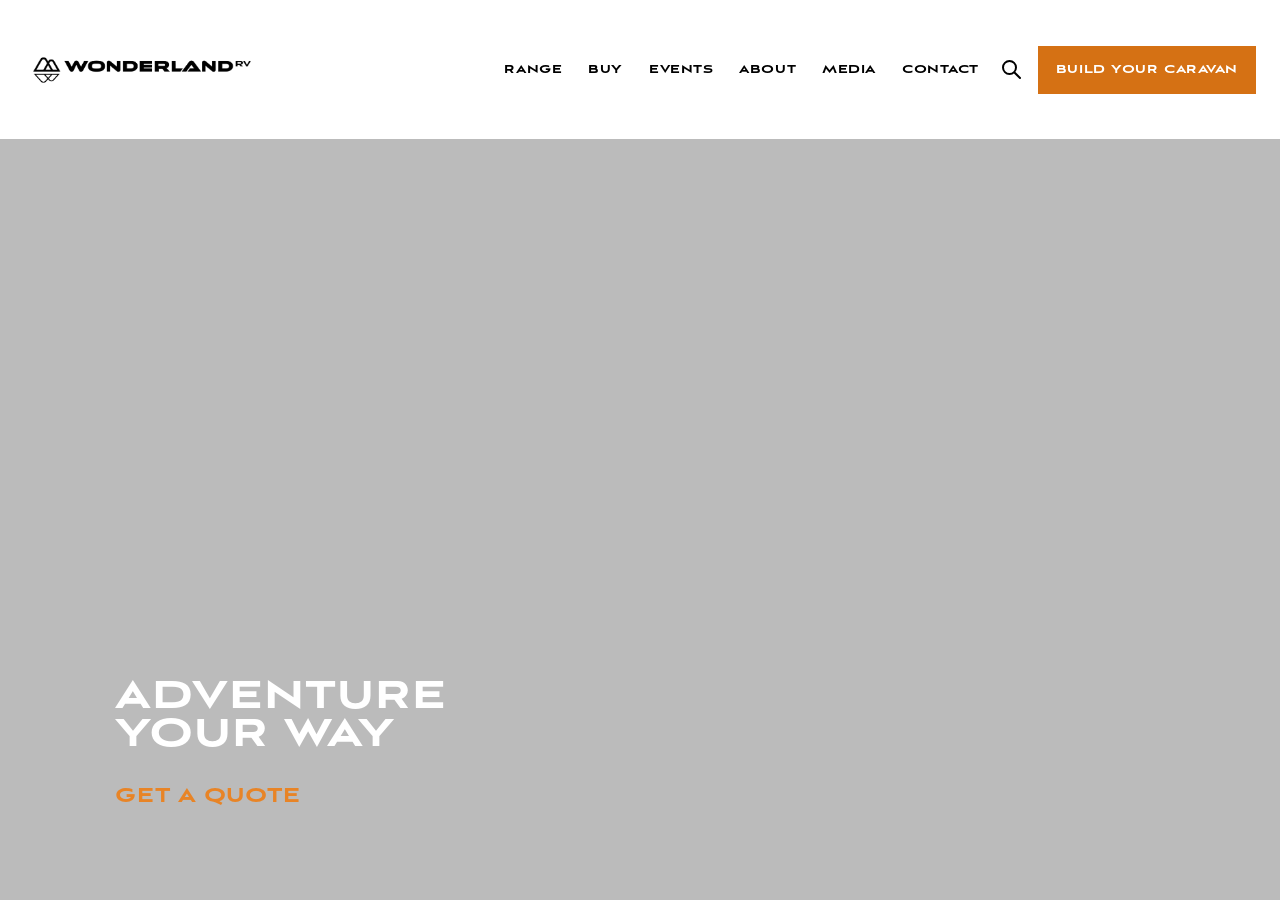
==== index.html @ 3e2b40ef "Embed Wonderland RV YouTube video as hero background Co-Authored-By: Claude Opus 4.8 <noreply@anthro" ====
<!DOCTYPE html>
<html lang="en">
<head>
<meta charset="UTF-8">
<meta name="viewport" content="width=device-width, initial-scale=1.0">
<title>Wonderland RV</title>
<style>
  /* ============================================================
     WONDERLAND RV — Home page (top section)
     Built from the Figma file "Wonderland"
     Brand colors and type pulled straight from the design.
     ============================================================ */

  /* ---- Brand webfonts (served from assets/fonts/) ---- */

  @font-face {
    font-family: "Aviano Sans";
    src: url("assets/fonts/AvianoSans-Regular.woff2") format("woff2");
    font-weight: 400;
    font-display: swap;
  }
  @font-face {
    font-family: "Aviano Sans";
    src: url("assets/fonts/AvianoSans-Black.woff2") format("woff2");
    font-weight: 900;
    font-display: swap;
  }
  @font-face {
    font-family: "Gordita";
    src: url("assets/fonts/Gordita-Regular.woff2") format("woff2");
    font-weight: 400;
    font-display: swap;
  }
  @font-face {
    font-family: "Gordita";
    src: url("assets/fonts/Gordita-Medium.woff2") format("woff2");
    font-weight: 500;
    font-display: swap;
  }
  @font-face {
    font-family: "Gordita";
    src: url("assets/fonts/Gordita-Bold.woff2") format("woff2");
    font-weight: 700;
    font-display: swap;
  }

  :root {
    --orange:       #d57114;  /* brand orange (nav hover, CTA, active) */
    --orange-light: #e88426;  /* "get a quote" orange */
    --hero-grey:    #bbbbbb;  /* video placeholder background */
    --tile-grey:    #d9d9d9;  /* image placeholder tiles */
    --caption-grey: #464646;  /* small captions in dropdowns */

    /* Brand fonts are embedded above as webfonts, so every visitor
       sees the real Aviano Sans + Gordita. Fallbacks just in case. */
    --font-display: "Aviano Sans", "Avenir Next", "Futura", sans-serif;
    --font-body:    "Gordita", "Poppins", -apple-system, "Helvetica Neue", sans-serif;
  }

  * { margin: 0; padding: 0; box-sizing: border-box; }

  body {
    font-family: var(--font-body);
    background: #fff;
  }

  a { text-decoration: none; color: inherit; }

  /* ============ HEADER ============ */

  .site-header {
    position: relative;          /* dropdowns anchor to items inside this */
    display: flex;
    align-items: center;
    height: 139px;
    background: #fff;
    padding: 0 min(80px, 4vw) 0 min(164px, 8vw);
    z-index: 10;
  }

  .logo img {
    height: 60px;
    width: auto;
    display: block;
  }

  .site-header .spacer { flex: 1; }

  /* --- Nav --- */

  .main-nav {
    display: flex;
    align-items: center;
    gap: 10px;
  }

  .nav-item { position: relative; }

  .nav-link {
    display: flex;
    align-items: center;
    justify-content: center;
    width: 86px;
    height: 36px;
    font-family: var(--font-display);
    font-weight: 900;
    font-size: 14px;
    text-transform: uppercase;
    letter-spacing: 0.04em;
    color: #000;
    cursor: pointer;
    transition: color 0.1s ease-out;   /* the 0.1s dissolve from Figma */
  }

  /* THE hover interaction: text turns brand orange */
  .nav-item:hover .nav-link { color: var(--orange); }

  /* --- Search icon (recolorable vector, like the Figma component) --- */

  .search-btn {
    display: flex;
    align-items: center;
    justify-content: center;
    width: 24px;
    height: 24px;
    margin: 0 28px 0 17px;
    color: #000;
    cursor: pointer;
    transition: color 0.1s ease-out;
  }
  .search-btn:hover { color: var(--orange); }
  .search-btn svg { display: block; }

  /* --- CTA button --- */

  .cta-btn {
    display: flex;
    align-items: center;
    justify-content: center;
    min-width: 242px;
    height: 59px;
    padding: 0 28px;
    white-space: nowrap;
    background: var(--orange);
    color: #fff;
    font-family: var(--font-display);
    font-weight: 900;
    font-size: 14px;
    text-transform: uppercase;
    letter-spacing: 0.04em;
    transition: background 0.15s ease-out;
  }
  .cta-btn:hover { background: #b95f0e; }

  /* ============ DROPDOWNS ============
     Each dropdown lives INSIDE its .nav-item, so hovering the panel
     still counts as hovering the item — the box stays open when you
     move your cursor into it (the thing Figma made hard!).
     The transparent padding-top bridges the gap between the nav text
     and the panel so the hover never breaks on the way down. */

  .dropdown {
    position: absolute;
    top: 100%;
    left: 0;
    padding-top: 27px;           /* invisible hover bridge */
    display: none;
    z-index: 20;
  }

  .nav-item:hover .dropdown { display: block; }

  .dropdown-panel {
    background: #fff;
    border-radius: 7px;
    box-shadow: 0 12px 32px rgba(0, 0, 0, 0.18);
    animation: dropfade 0.15s ease-out;
  }

  @keyframes dropfade {
    from { opacity: 0; transform: translateY(-4px); }
    to   { opacity: 1; transform: translateY(0); }
  }

  .dropdown h3 {
    font-family: var(--font-display);
    font-weight: 900;
    font-size: 18px;
    text-transform: uppercase;
    letter-spacing: 0.04em;
    color: #000;
  }

  .dropdown .caption {
    font-size: 11px;
    color: var(--caption-grey);
  }

  /* --- Range dropdown --- */

  .dd-range {
    display: flex;
    gap: 40px;
    width: 788px;
    padding: 28px 32px;
  }

  .range-cards {
    display: flex;
    gap: 30px;
  }

  .range-card {
    width: 105px;
    color: #000;
    transition: color 0.1s ease-out;
  }
  .range-card:hover { color: var(--orange); }   /* like Solara in the design */

  .range-card .thumb {
    width: 105px;
    height: 105px;
    background: var(--tile-grey);
    margin-bottom: 12px;
    background-size: cover;
    background-position: center;
  }

  .range-card h4 {
    font-family: var(--font-display);
    font-weight: 900;
    font-size: 14px;
    text-transform: uppercase;
    letter-spacing: 0.04em;
    margin-bottom: 8px;
  }

  .range-card p {
    font-size: 11px;
    line-height: 14px;
  }

  .range-side {
    display: flex;
    flex-direction: column;
    gap: 14px;
    padding-top: 10px;
    white-space: nowrap;
  }

  .range-side .explore {
    display: flex;
    align-items: center;
    gap: 10px;
    margin-bottom: 26px;
  }
  .range-side .explore:hover h3 { color: var(--orange); }
  .range-side .explore .arrow { color: var(--orange); font-weight: bold; font-size: 18px; }

  .range-side a h3 { transition: color 0.1s ease-out; }
  .range-side a:hover h3 { color: var(--orange); }

  /* --- Buy dropdown --- */

  .dd-buy {
    display: flex;
    gap: 48px;
    width: 588px;
    padding: 24px 34px 30px;
  }

  .dd-buy .col h3 { margin-bottom: 4px; }
  .dd-buy .col .caption { margin-bottom: 18px; }

  .dealer-list {
    list-style: none;
    display: flex;
    flex-direction: column;
    gap: 10px;
  }

  .dealer-list a {
    font-family: var(--font-display);
    font-weight: 400;
    font-size: 14px;
    text-transform: uppercase;
    letter-spacing: 0.04em;
    display: flex;
    align-items: center;
    gap: 9px;
    transition: color 0.1s ease-out;
  }
  .dealer-list a:hover { color: var(--orange); }

  .dealer-list a::before {
    content: "";
    width: 8px;
    height: 1px;
    background: var(--orange);
  }

  .dd-buy .experience { white-space: nowrap; }
  .dd-buy a h3:hover { color: var(--orange); }

  /* --- Media dropdown --- */

  .dd-media {
    width: 251px;
    padding: 24px 28px 28px;
  }

  .dd-media a { display: block; margin-bottom: 12px; }
  .dd-media a h3 { transition: color 0.1s ease-out; }
  .dd-media a:hover h3 { color: var(--orange); }

  /* --- About dropdown (placeholder — no design in Figma yet) --- */

  .dd-about {
    width: 251px;
    padding: 24px 28px 28px;
  }
  .dd-about a { display: block; margin-bottom: 12px; }
  .dd-about a h3 { transition: color 0.1s ease-out; }
  .dd-about a:hover h3 { color: var(--orange); }

  /* ============ HERO ============ */

  .hero {
    position: relative;
    height: calc(100vh - 139px);
    min-height: 560px;
    background: var(--hero-grey);
    overflow: hidden;
  }

  /* When you add a real video/image, it fills the hero behind the text */
  .hero video,
  .hero > img {
    position: absolute;
    inset: 0;
    width: 100%;
    height: 100%;
    object-fit: cover;
  }

  /* YouTube background embed: oversized + centered so it covers the
     hero like object-fit:cover, with no black bars. pointer-events:none
     keeps it purely decorative (clicks pass through to the page). */
  .hero .yt-bg {
    position: absolute;
    top: 50%;
    left: 50%;
    transform: translate(-50%, -50%);
    width: max(100vw, calc((100vh - 139px) * 1.7778));
    height: max(56.25vw, calc(100vh - 139px));
    border: 0;
    pointer-events: none;
  }

  .hero .video-label {
    position: absolute;
    top: 43%;
    left: 50%;
    transform: translate(-50%, -50%);
    font-family: "Inter", var(--font-body);
    font-weight: 300;
    font-size: 14px;
    letter-spacing: 0.2em;
    color: #fff;
  }

  .hero-copy {
    position: absolute;
    left: min(179px, 9vw);
    bottom: 12%;
  }

  .hero-copy h1 {
    font-family: var(--font-display);
    font-weight: 900;
    font-size: 48px;
    line-height: 38px;
    text-transform: uppercase;
    letter-spacing: 0.02em;
    color: #fff;
    margin-bottom: 30px;
  }

  .hero-copy .quote-link {
    font-family: var(--font-display);
    font-weight: 900;
    font-size: 24px;
    text-transform: uppercase;
    letter-spacing: 0.03em;
    color: var(--orange-light);
    transition: color 0.1s ease-out;
  }
  .hero-copy .quote-link:hover { color: #fff; }

  /* keep the wide Range panel on-screen on smaller windows */
  @media (max-width: 1500px) {
    .dd-range { flex-wrap: wrap; width: min(788px, 62vw); }
  }

  /* compress the header on smaller windows (design is 1728px wide) */
  @media (max-width: 1440px) {
    .site-header { padding: 0 24px; }
    .logo img { height: 44px; }
    .main-nav { gap: 0; }
    .nav-link { width: auto; padding: 0 13px; }
    .search-btn { margin: 0 14px 0 8px; }
    .cta-btn { min-width: 0; padding: 0 18px; height: 48px; }
  }
</style>
</head>
<body>

  <!-- ================= HEADER ================= -->
  <header class="site-header">

    <a class="logo" href="#">
      <img src="assets/logo.png" alt="Wonderland RV">
    </a>

    <div class="spacer"></div>

    <nav class="main-nav">

      <!-- RANGE + dropdown -->
      <div class="nav-item">
        <a class="nav-link" href="#">Range</a>
        <div class="dropdown">
          <div class="dropdown-panel dd-range">
            <div class="range-cards">
              <a class="range-card" href="#">
                <!-- To use a real photo: drop assets/solara.jpg in the folder and
                     change the div below to  style="background-image:url('assets/solara.jpg')" -->
                <div class="thumb"></div>
                <h4>Solara</h4>
                <p>Wonderland&rsquo;s first off-road, composite caravan, built tough without compromising on all of life&rsquo;s creature comforts</p>
              </a>
              <a class="range-card" href="#">
                <div class="thumb"></div>
                <h4>Xtr</h4>
                <p>The ultimate self-sufficient off-grid caravan with full luxury features for the most extreme terrains and extended travel</p>
              </a>
              <a class="range-card" href="#">
                <div class="thumb"></div>
                <h4>Hornet</h4>
                <p>Self-sufficient and tough enough to tackle harsh and rugged off-grid conditions for extended periods</p>
              </a>
              <a class="range-card" href="#">
                <div class="thumb"></div>
                <h4>Amaroo</h4>
                <p>A lightweight and affordable full off-roader that balances toughness with luxury</p>
              </a>
            </div>
            <div class="range-side">
              <a class="explore" href="#"><h3>Explore the<br>full range</h3><span class="arrow">&rsaquo;</span></a>
              <h3>Find your fit :</h3>
              <a href="#"><h3>Family</h3></a>
              <a href="#"><h3>Couples</h3></a>
            </div>
          </div>
        </div>
      </div>

      <!-- BUY + dropdown -->
      <div class="nav-item">
        <a class="nav-link" href="#">Buy</a>
        <div class="dropdown">
          <div class="dropdown-panel dd-buy">
            <div class="col">
              <h3>Dealers</h3>
              <p class="caption">Our Trusted Associates</p>
              <ul class="dealer-list">
                <li><a href="#">Melbourne</a></li>
                <li><a href="#">Brisbane</a></li>
                <li><a href="#">Mackay</a></li>
                <li><a href="#">Sydney</a></li>
                <li><a href="#">Tasmania</a></li>
                <li><a href="#">Perth</a></li>
              </ul>
            </div>
            <div class="col">
              <h3>Insurance</h3>
              <p class="caption">Let&rsquo;s Go Caravan Insurance</p>
            </div>
            <div class="col experience">
              <a href="#"><h3>Wonderland<br>Experience &#10024;</h3></a>
            </div>
          </div>
        </div>
      </div>

      <!-- EVENTS (no dropdown) -->
      <div class="nav-item">
        <a class="nav-link" href="#">Events</a>
      </div>

      <!-- ABOUT + dropdown (placeholder content — not designed in Figma yet) -->
      <div class="nav-item">
        <a class="nav-link" href="#">About</a>
        <div class="dropdown">
          <div class="dropdown-panel dd-about">
            <a href="#"><h3>Our Story</h3></a>
            <a href="#"><h3>Why Wonderland</h3></a>
            <p class="caption">Placeholder &mdash; design this dialog in Figma and I&rsquo;ll match it</p>
          </div>
        </div>
      </div>

      <!-- MEDIA + dropdown -->
      <div class="nav-item">
        <a class="nav-link" href="#">Media</a>
        <div class="dropdown">
          <div class="dropdown-panel dd-media">
            <a href="#"><h3>Blog</h3></a>
            <a href="#"><h3>Media</h3></a>
            <p class="caption">Featured Articles, Videos and Reviews</p>
          </div>
        </div>
      </div>

      <!-- CONTACT (no dropdown) -->
      <div class="nav-item">
        <a class="nav-link" href="#">Contact</a>
      </div>

    </nav>

    <!-- Search icon: inline vector so it recolors on hover -->
    <a class="search-btn" href="#" aria-label="Search">
      <svg width="24" height="24" viewBox="0 0 24 24" fill="none">
        <circle cx="9.5" cy="9.5" r="6.5" stroke="currentColor" stroke-width="2"/>
        <line x1="14.7" y1="14.7" x2="20" y2="20" stroke="currentColor" stroke-width="2" stroke-linecap="round"/>
      </svg>
    </a>

    <a class="cta-btn" href="#">Build your Caravan</a>

  </header>

  <!-- ================= HERO ================= -->
  <section class="hero">

    <!-- HERO VIDEO — currently a YouTube background embed.
         If you get the original video file, drop it in assets/
         (e.g. assets/hero.mp4), delete the <iframe> below and
         uncomment this instead (crisper, no YouTube branding):

    <video autoplay muted loop playsinline>
      <source src="assets/hero.mp4" type="video/mp4">
    </video>
    -->

    <iframe class="yt-bg"
      src="https://www.youtube-nocookie.com/embed/x0NoTZonq8Q?autoplay=1&mute=1&loop=1&playlist=x0NoTZonq8Q&controls=0&rel=0&playsinline=1&modestbranding=1"
      title="Wonderland RV"
      allow="autoplay; encrypted-media"
      allowfullscreen></iframe>

    <div class="hero-copy">
      <h1>ADventure<br>your way</h1>
      <a class="quote-link" href="#">get a quote</a>
    </div>

  </section>

</body>
</html>
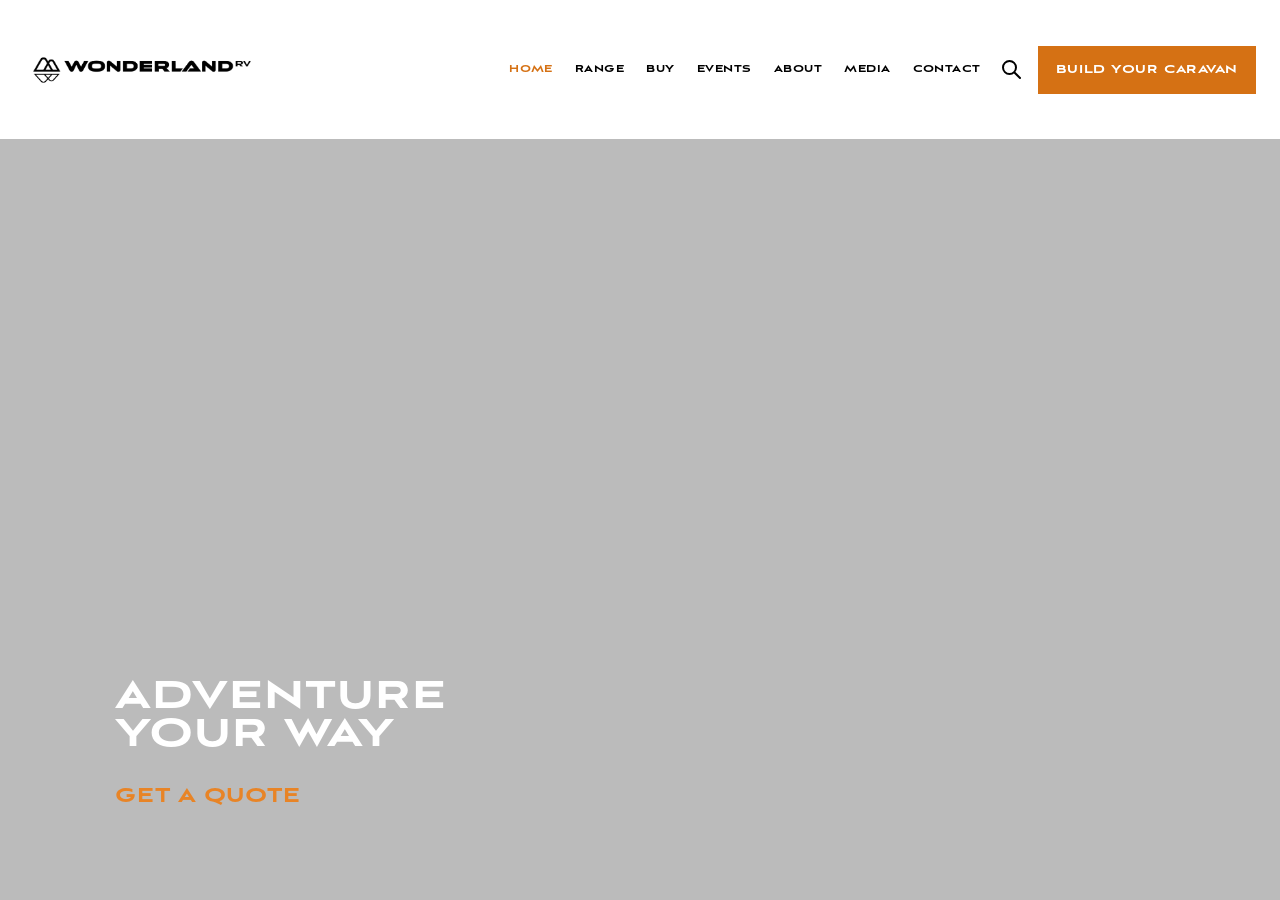
==== commit 42e47115: "Seamless header dropdowns, real-site header layout, hero video embed - Dropdown panels now flow out " ====
--- a/index.html
+++ b/index.html
@@ -91,7 +91,7 @@
   .main-nav {
     display: flex;
     align-items: center;
-    gap: 10px;
+    gap: 4px;
   }
 
   .nav-item { position: relative; }
@@ -100,11 +100,11 @@
     display: flex;
     align-items: center;
     justify-content: center;
-    width: 86px;
+    padding: 0 16px;
     height: 36px;
     font-family: var(--font-display);
     font-weight: 900;
-    font-size: 14px;
+    font-size: 13px;
     text-transform: uppercase;
     letter-spacing: 0.04em;
     color: #000;
@@ -114,6 +114,9 @@
 
   /* THE hover interaction: text turns brand orange */
   .nav-item:hover .nav-link { color: var(--orange); }
+
+  /* current page indicator (Home on this page) */
+  .nav-link.active { color: var(--orange); }
 
   /* --- Search icon (recolorable vector, like the Figma component) --- */
 
@@ -161,9 +164,10 @@
 
   .dropdown {
     position: absolute;
-    top: 100%;
+    top: 100%;                   /* flush under the nav item — the panel's
+                                    top edge sits inside the white header,
+                                    so it blends seamlessly into it */
     left: 0;
-    padding-top: 27px;           /* invisible hover bridge */
     display: none;
     z-index: 20;
   }
@@ -172,8 +176,9 @@
 
   .dropdown-panel {
     background: #fff;
-    border-radius: 7px;
-    box-shadow: 0 12px 32px rgba(0, 0, 0, 0.18);
+    border-radius: 0 0 7px 7px;  /* only bottom corners rounded */
+    /* shadow casts downward only — no smudge on the white header above */
+    box-shadow: 0 30px 40px -18px rgba(0, 0, 0, 0.25);
     animation: dropfade 0.15s ease-out;
   }
 
@@ -202,7 +207,7 @@
     display: flex;
     gap: 40px;
     width: 788px;
-    padding: 28px 32px;
+    padding: 48px 32px 28px;   /* extra top padding: content starts below the header line */
   }
 
   .range-cards {
@@ -266,7 +271,7 @@
     display: flex;
     gap: 48px;
     width: 588px;
-    padding: 24px 34px 30px;
+    padding: 46px 34px 30px;
   }
 
   .dd-buy .col h3 { margin-bottom: 4px; }
@@ -306,7 +311,7 @@
 
   .dd-media {
     width: 251px;
-    padding: 24px 28px 28px;
+    padding: 46px 28px 28px;
   }
 
   .dd-media a { display: block; margin-bottom: 12px; }
@@ -317,7 +322,7 @@
 
   .dd-about {
     width: 251px;
-    padding: 24px 28px 28px;
+    padding: 46px 28px 28px;
   }
   .dd-about a { display: block; margin-bottom: 12px; }
   .dd-about a h3 { transition: color 0.1s ease-out; }
@@ -407,7 +412,7 @@
     .site-header { padding: 0 24px; }
     .logo img { height: 44px; }
     .main-nav { gap: 0; }
-    .nav-link { width: auto; padding: 0 13px; }
+    .nav-link { padding: 0 11px; font-size: 12px; }
     .search-btn { margin: 0 14px 0 8px; }
     .cta-btn { min-width: 0; padding: 0 18px; height: 48px; }
   }
@@ -425,6 +430,11 @@
     <div class="spacer"></div>
 
     <nav class="main-nav">
+
+      <!-- HOME (current page) -->
+      <div class="nav-item">
+        <a class="nav-link active" href="#">Home</a>
+      </div>
 
       <!-- RANGE + dropdown -->
       <div class="nav-item">
@@ -555,7 +565,7 @@
     -->
 
     <iframe class="yt-bg"
-      src="https://www.youtube-nocookie.com/embed/x0NoTZonq8Q?autoplay=1&mute=1&loop=1&playlist=x0NoTZonq8Q&controls=0&rel=0&playsinline=1&modestbranding=1"
+      src="https://www.youtube-nocookie.com/embed/mZVHIMStpF4?autoplay=1&mute=1&loop=1&playlist=mZVHIMStpF4&controls=0&rel=0&playsinline=1&modestbranding=1"
       title="Wonderland RV"
       allow="autoplay; encrypted-media"
       allowfullscreen></iframe>
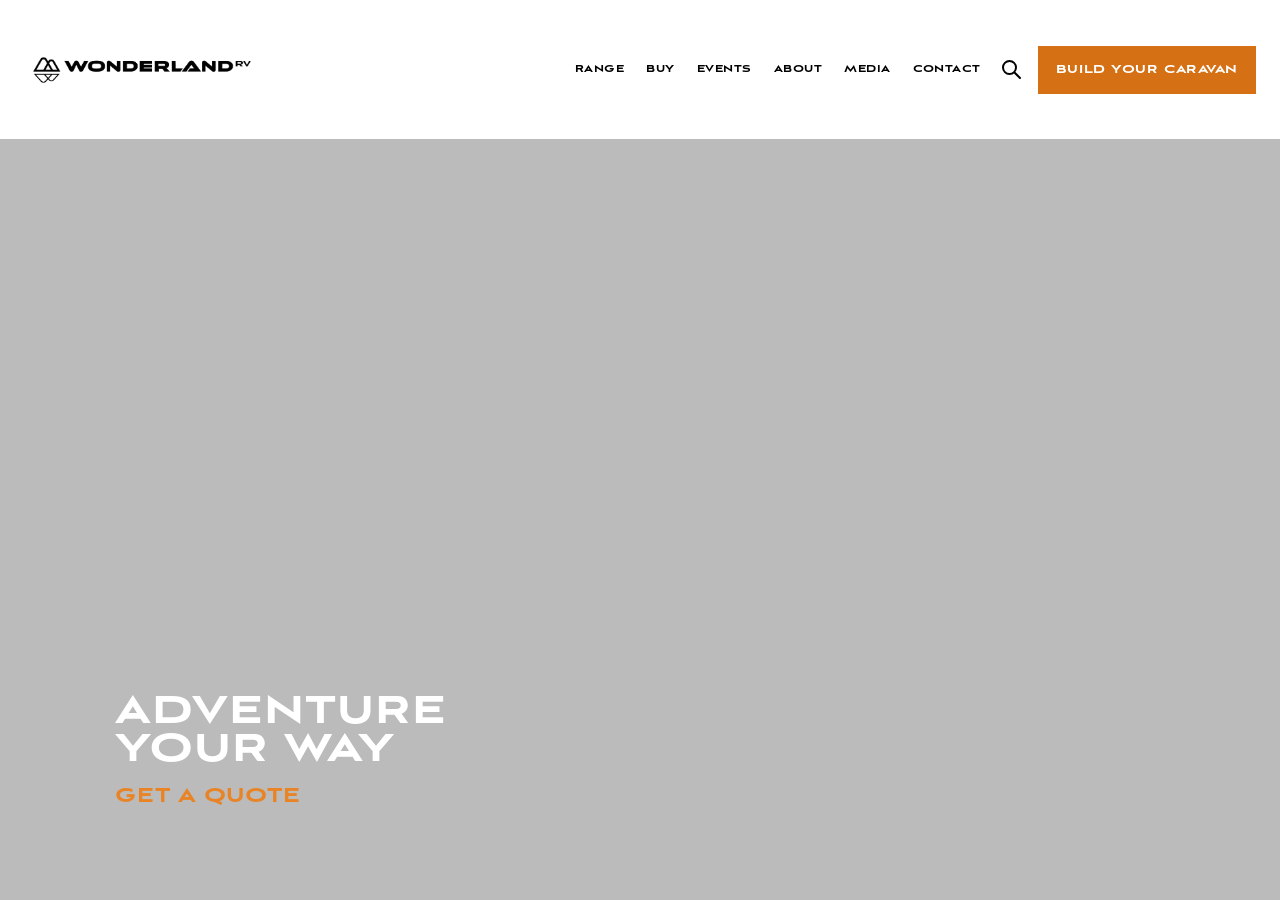
==== commit 4134e828: "Thank You page + header refinements - New thankyou.html recreated from Figma: hero, Wonderlanders re" ====
--- a/index.html
+++ b/index.html
@@ -4,419 +4,7 @@
 <meta charset="UTF-8">
 <meta name="viewport" content="width=device-width, initial-scale=1.0">
 <title>Wonderland RV</title>
-<style>
-  /* ============================================================
-     WONDERLAND RV — Home page (top section)
-     Built from the Figma file "Wonderland"
-     Brand colors and type pulled straight from the design.
-     ============================================================ */
-
-  /* ---- Brand webfonts (served from assets/fonts/) ---- */
-
-  @font-face {
-    font-family: "Aviano Sans";
-    src: url("assets/fonts/AvianoSans-Regular.woff2") format("woff2");
-    font-weight: 400;
-    font-display: swap;
-  }
-  @font-face {
-    font-family: "Aviano Sans";
-    src: url("assets/fonts/AvianoSans-Black.woff2") format("woff2");
-    font-weight: 900;
-    font-display: swap;
-  }
-  @font-face {
-    font-family: "Gordita";
-    src: url("assets/fonts/Gordita-Regular.woff2") format("woff2");
-    font-weight: 400;
-    font-display: swap;
-  }
-  @font-face {
-    font-family: "Gordita";
-    src: url("assets/fonts/Gordita-Medium.woff2") format("woff2");
-    font-weight: 500;
-    font-display: swap;
-  }
-  @font-face {
-    font-family: "Gordita";
-    src: url("assets/fonts/Gordita-Bold.woff2") format("woff2");
-    font-weight: 700;
-    font-display: swap;
-  }
-
-  :root {
-    --orange:       #d57114;  /* brand orange (nav hover, CTA, active) */
-    --orange-light: #e88426;  /* "get a quote" orange */
-    --hero-grey:    #bbbbbb;  /* video placeholder background */
-    --tile-grey:    #d9d9d9;  /* image placeholder tiles */
-    --caption-grey: #464646;  /* small captions in dropdowns */
-
-    /* Brand fonts are embedded above as webfonts, so every visitor
-       sees the real Aviano Sans + Gordita. Fallbacks just in case. */
-    --font-display: "Aviano Sans", "Avenir Next", "Futura", sans-serif;
-    --font-body:    "Gordita", "Poppins", -apple-system, "Helvetica Neue", sans-serif;
-  }
-
-  * { margin: 0; padding: 0; box-sizing: border-box; }
-
-  body {
-    font-family: var(--font-body);
-    background: #fff;
-  }
-
-  a { text-decoration: none; color: inherit; }
-
-  /* ============ HEADER ============ */
-
-  .site-header {
-    position: relative;          /* dropdowns anchor to items inside this */
-    display: flex;
-    align-items: center;
-    height: 139px;
-    background: #fff;
-    padding: 0 min(80px, 4vw) 0 min(164px, 8vw);
-    z-index: 10;
-  }
-
-  .logo img {
-    height: 60px;
-    width: auto;
-    display: block;
-  }
-
-  .site-header .spacer { flex: 1; }
-
-  /* --- Nav --- */
-
-  .main-nav {
-    display: flex;
-    align-items: center;
-    gap: 4px;
-  }
-
-  .nav-item { position: relative; }
-
-  .nav-link {
-    display: flex;
-    align-items: center;
-    justify-content: center;
-    padding: 0 16px;
-    height: 36px;
-    font-family: var(--font-display);
-    font-weight: 900;
-    font-size: 13px;
-    text-transform: uppercase;
-    letter-spacing: 0.04em;
-    color: #000;
-    cursor: pointer;
-    transition: color 0.1s ease-out;   /* the 0.1s dissolve from Figma */
-  }
-
-  /* THE hover interaction: text turns brand orange */
-  .nav-item:hover .nav-link { color: var(--orange); }
-
-  /* current page indicator (Home on this page) */
-  .nav-link.active { color: var(--orange); }
-
-  /* --- Search icon (recolorable vector, like the Figma component) --- */
-
-  .search-btn {
-    display: flex;
-    align-items: center;
-    justify-content: center;
-    width: 24px;
-    height: 24px;
-    margin: 0 28px 0 17px;
-    color: #000;
-    cursor: pointer;
-    transition: color 0.1s ease-out;
-  }
-  .search-btn:hover { color: var(--orange); }
-  .search-btn svg { display: block; }
-
-  /* --- CTA button --- */
-
-  .cta-btn {
-    display: flex;
-    align-items: center;
-    justify-content: center;
-    min-width: 242px;
-    height: 59px;
-    padding: 0 28px;
-    white-space: nowrap;
-    background: var(--orange);
-    color: #fff;
-    font-family: var(--font-display);
-    font-weight: 900;
-    font-size: 14px;
-    text-transform: uppercase;
-    letter-spacing: 0.04em;
-    transition: background 0.15s ease-out;
-  }
-  .cta-btn:hover { background: #b95f0e; }
-
-  /* ============ DROPDOWNS ============
-     Each dropdown lives INSIDE its .nav-item, so hovering the panel
-     still counts as hovering the item — the box stays open when you
-     move your cursor into it (the thing Figma made hard!).
-     The transparent padding-top bridges the gap between the nav text
-     and the panel so the hover never breaks on the way down. */
-
-  .dropdown {
-    position: absolute;
-    top: 100%;                   /* flush under the nav item — the panel's
-                                    top edge sits inside the white header,
-                                    so it blends seamlessly into it */
-    left: 0;
-    display: none;
-    z-index: 20;
-  }
-
-  .nav-item:hover .dropdown { display: block; }
-
-  .dropdown-panel {
-    background: #fff;
-    border-radius: 0 0 7px 7px;  /* only bottom corners rounded */
-    /* shadow casts downward only — no smudge on the white header above */
-    box-shadow: 0 30px 40px -18px rgba(0, 0, 0, 0.25);
-    animation: dropfade 0.15s ease-out;
-  }
-
-  @keyframes dropfade {
-    from { opacity: 0; transform: translateY(-4px); }
-    to   { opacity: 1; transform: translateY(0); }
-  }
-
-  .dropdown h3 {
-    font-family: var(--font-display);
-    font-weight: 900;
-    font-size: 18px;
-    text-transform: uppercase;
-    letter-spacing: 0.04em;
-    color: #000;
-  }
-
-  .dropdown .caption {
-    font-size: 11px;
-    color: var(--caption-grey);
-  }
-
-  /* --- Range dropdown --- */
-
-  .dd-range {
-    display: flex;
-    gap: 40px;
-    width: 788px;
-    padding: 48px 32px 28px;   /* extra top padding: content starts below the header line */
-  }
-
-  .range-cards {
-    display: flex;
-    gap: 30px;
-  }
-
-  .range-card {
-    width: 105px;
-    color: #000;
-    transition: color 0.1s ease-out;
-  }
-  .range-card:hover { color: var(--orange); }   /* like Solara in the design */
-
-  .range-card .thumb {
-    width: 105px;
-    height: 105px;
-    background: var(--tile-grey);
-    margin-bottom: 12px;
-    background-size: cover;
-    background-position: center;
-  }
-
-  .range-card h4 {
-    font-family: var(--font-display);
-    font-weight: 900;
-    font-size: 14px;
-    text-transform: uppercase;
-    letter-spacing: 0.04em;
-    margin-bottom: 8px;
-  }
-
-  .range-card p {
-    font-size: 11px;
-    line-height: 14px;
-  }
-
-  .range-side {
-    display: flex;
-    flex-direction: column;
-    gap: 14px;
-    padding-top: 10px;
-    white-space: nowrap;
-  }
-
-  .range-side .explore {
-    display: flex;
-    align-items: center;
-    gap: 10px;
-    margin-bottom: 26px;
-  }
-  .range-side .explore:hover h3 { color: var(--orange); }
-  .range-side .explore .arrow { color: var(--orange); font-weight: bold; font-size: 18px; }
-
-  .range-side a h3 { transition: color 0.1s ease-out; }
-  .range-side a:hover h3 { color: var(--orange); }
-
-  /* --- Buy dropdown --- */
-
-  .dd-buy {
-    display: flex;
-    gap: 48px;
-    width: 588px;
-    padding: 46px 34px 30px;
-  }
-
-  .dd-buy .col h3 { margin-bottom: 4px; }
-  .dd-buy .col .caption { margin-bottom: 18px; }
-
-  .dealer-list {
-    list-style: none;
-    display: flex;
-    flex-direction: column;
-    gap: 10px;
-  }
-
-  .dealer-list a {
-    font-family: var(--font-display);
-    font-weight: 400;
-    font-size: 14px;
-    text-transform: uppercase;
-    letter-spacing: 0.04em;
-    display: flex;
-    align-items: center;
-    gap: 9px;
-    transition: color 0.1s ease-out;
-  }
-  .dealer-list a:hover { color: var(--orange); }
-
-  .dealer-list a::before {
-    content: "";
-    width: 8px;
-    height: 1px;
-    background: var(--orange);
-  }
-
-  .dd-buy .experience { white-space: nowrap; }
-  .dd-buy a h3:hover { color: var(--orange); }
-
-  /* --- Media dropdown --- */
-
-  .dd-media {
-    width: 251px;
-    padding: 46px 28px 28px;
-  }
-
-  .dd-media a { display: block; margin-bottom: 12px; }
-  .dd-media a h3 { transition: color 0.1s ease-out; }
-  .dd-media a:hover h3 { color: var(--orange); }
-
-  /* --- About dropdown (placeholder — no design in Figma yet) --- */
-
-  .dd-about {
-    width: 251px;
-    padding: 46px 28px 28px;
-  }
-  .dd-about a { display: block; margin-bottom: 12px; }
-  .dd-about a h3 { transition: color 0.1s ease-out; }
-  .dd-about a:hover h3 { color: var(--orange); }
-
-  /* ============ HERO ============ */
-
-  .hero {
-    position: relative;
-    height: calc(100vh - 139px);
-    min-height: 560px;
-    background: var(--hero-grey);
-    overflow: hidden;
-  }
-
-  /* When you add a real video/image, it fills the hero behind the text */
-  .hero video,
-  .hero > img {
-    position: absolute;
-    inset: 0;
-    width: 100%;
-    height: 100%;
-    object-fit: cover;
-  }
-
-  /* YouTube background embed: oversized + centered so it covers the
-     hero like object-fit:cover, with no black bars. pointer-events:none
-     keeps it purely decorative (clicks pass through to the page). */
-  .hero .yt-bg {
-    position: absolute;
-    top: 50%;
-    left: 50%;
-    transform: translate(-50%, -50%);
-    width: max(100vw, calc((100vh - 139px) * 1.7778));
-    height: max(56.25vw, calc(100vh - 139px));
-    border: 0;
-    pointer-events: none;
-  }
-
-  .hero .video-label {
-    position: absolute;
-    top: 43%;
-    left: 50%;
-    transform: translate(-50%, -50%);
-    font-family: "Inter", var(--font-body);
-    font-weight: 300;
-    font-size: 14px;
-    letter-spacing: 0.2em;
-    color: #fff;
-  }
-
-  .hero-copy {
-    position: absolute;
-    left: min(179px, 9vw);
-    bottom: 12%;
-  }
-
-  .hero-copy h1 {
-    font-family: var(--font-display);
-    font-weight: 900;
-    font-size: 48px;
-    line-height: 38px;
-    text-transform: uppercase;
-    letter-spacing: 0.02em;
-    color: #fff;
-    margin-bottom: 30px;
-  }
-
-  .hero-copy .quote-link {
-    font-family: var(--font-display);
-    font-weight: 900;
-    font-size: 24px;
-    text-transform: uppercase;
-    letter-spacing: 0.03em;
-    color: var(--orange-light);
-    transition: color 0.1s ease-out;
-  }
-  .hero-copy .quote-link:hover { color: #fff; }
-
-  /* keep the wide Range panel on-screen on smaller windows */
-  @media (max-width: 1500px) {
-    .dd-range { flex-wrap: wrap; width: min(788px, 62vw); }
-  }
-
-  /* compress the header on smaller windows (design is 1728px wide) */
-  @media (max-width: 1440px) {
-    .site-header { padding: 0 24px; }
-    .logo img { height: 44px; }
-    .main-nav { gap: 0; }
-    .nav-link { padding: 0 11px; font-size: 12px; }
-    .search-btn { margin: 0 14px 0 8px; }
-    .cta-btn { min-width: 0; padding: 0 18px; height: 48px; }
-  }
-</style>
+<link rel="stylesheet" href="assets/site.css">
 </head>
 <body>
 
@@ -430,11 +18,6 @@
     <div class="spacer"></div>
 
     <nav class="main-nav">
-
-      <!-- HOME (current page) -->
-      <div class="nav-item">
-        <a class="nav-link active" href="#">Home</a>
-      </div>
 
       <!-- RANGE + dropdown -->
       <div class="nav-item">
@@ -508,14 +91,29 @@
         <a class="nav-link" href="#">Events</a>
       </div>
 
-      <!-- ABOUT + dropdown (placeholder content — not designed in Figma yet) -->
-      <div class="nav-item">
+      <!-- ABOUT + dropdown -->
+      <div class="nav-item nav-item-about">
         <a class="nav-link" href="#">About</a>
         <div class="dropdown">
           <div class="dropdown-panel dd-about">
-            <a href="#"><h3>Our Story</h3></a>
-            <a href="#"><h3>Why Wonderland</h3></a>
-            <p class="caption">Placeholder &mdash; design this dialog in Figma and I&rsquo;ll match it</p>
+            <div class="about-links">
+              <a href="#"><h3>Meet the Team</h3></a>
+              <a href="#"><h3>Our Partners</h3></a>
+            </div>
+            <div class="col">
+              <h3>Wonderlanders</h3>
+              <div class="wonderlanders">
+                <ul class="dealer-list">
+                  <li><a href="#">Lost Tribe Adventures</a></li>
+                  <li><a href="#">Wheatland Wanderers</a></li>
+                  <li><a href="#">Livin in Sanity</a></li>
+                </ul>
+                <ul class="dealer-list">
+                  <li><a href="#">Few Laps Around the Sun</a></li>
+                  <li><a href="#">Sandy Van Travels</a></li>
+                </ul>
+              </div>
+            </div>
           </div>
         </div>
       </div>
@@ -572,7 +170,7 @@
 
     <div class="hero-copy">
       <h1>ADventure<br>your way</h1>
-      <a class="quote-link" href="#">get a quote</a>
+      <a class="quote-link" href="thankyou.html">get a quote</a>
     </div>
 
   </section>
--- a/assets/site.css
+++ b/assets/site.css
@@ -0,0 +1,453 @@
+  /* ============================================================
+     WONDERLAND RV — Home page (top section)
+     Built from the Figma file "Wonderland"
+     Brand colors and type pulled straight from the design.
+     ============================================================ */
+
+  /* ---- Brand webfonts (served from assets/fonts/) ---- */
+
+  @font-face {
+    font-family: "Aviano Sans";
+    src: url("fonts/AvianoSans-Regular.woff2") format("woff2");
+    font-weight: 400;
+    font-display: swap;
+  }
+  @font-face {
+    font-family: "Aviano Sans";
+    src: url("fonts/AvianoSans-Black.woff2") format("woff2");
+    font-weight: 900;
+    font-display: swap;
+  }
+  @font-face {
+    font-family: "Gordita";
+    src: url("fonts/Gordita-Regular.woff2") format("woff2");
+    font-weight: 400;
+    font-display: swap;
+  }
+  @font-face {
+    font-family: "Gordita";
+    src: url("fonts/Gordita-Medium.woff2") format("woff2");
+    font-weight: 500;
+    font-display: swap;
+  }
+  @font-face {
+    font-family: "Gordita";
+    src: url("fonts/Gordita-Bold.woff2") format("woff2");
+    font-weight: 700;
+    font-display: swap;
+  }
+
+  @font-face {
+    font-family: "Gordita";
+    src: url("fonts/Gordita-Light.woff2") format("woff2");
+    font-weight: 300;
+    font-display: swap;
+  }
+  @font-face {
+    font-family: "Gordita";
+    src: url("fonts/Gordita-LightItalic.woff2") format("woff2");
+    font-weight: 300;
+    font-style: italic;
+    font-display: swap;
+  }
+  @font-face {
+    font-family: "Gordita";
+    src: url("fonts/Gordita-Italic.woff2") format("woff2");
+    font-weight: 400;
+    font-style: italic;
+    font-display: swap;
+  }
+
+
+  :root {
+    --orange:       #d57114;  /* brand orange (nav hover, CTA, active) */
+    --orange-light: #e88426;  /* "get a quote" orange */
+    --hero-grey:    #bbbbbb;  /* video placeholder background */
+    --tile-grey:    #d9d9d9;  /* image placeholder tiles */
+    --caption-grey: #464646;  /* small captions in dropdowns */
+
+    /* Brand fonts are embedded above as webfonts, so every visitor
+       sees the real Aviano Sans + Gordita. Fallbacks just in case. */
+    --font-display: "Aviano Sans", "Avenir Next", "Futura", sans-serif;
+    --font-body:    "Gordita", "Poppins", -apple-system, "Helvetica Neue", sans-serif;
+  }
+
+  * { margin: 0; padding: 0; box-sizing: border-box; }
+
+  body {
+    font-family: var(--font-body);
+    background: #fff;
+  }
+
+  a { text-decoration: none; color: inherit; }
+
+  /* ============ HEADER ============ */
+
+  .site-header {
+    position: relative;          /* dropdowns anchor to items inside this */
+    display: flex;
+    align-items: center;
+    height: 139px;
+    background: #fff;
+    padding: 0 min(80px, 4vw) 0 min(164px, 8vw);
+    z-index: 10;
+  }
+
+  .logo img {
+    height: 60px;
+    width: auto;
+    display: block;
+  }
+
+  .site-header .spacer { flex: 1; }
+
+  /* --- Nav --- */
+
+  .main-nav {
+    display: flex;
+    align-items: center;
+    gap: 4px;
+  }
+
+  .nav-item { position: relative; }
+
+  .nav-link {
+    display: flex;
+    align-items: center;
+    justify-content: center;
+    padding: 0 16px;
+    height: 36px;
+    font-family: var(--font-display);
+    font-weight: 900;
+    font-size: 13px;
+    text-transform: uppercase;
+    letter-spacing: 0.04em;
+    color: #000;
+    cursor: pointer;
+    transition: color 0.1s ease-out;   /* the 0.1s dissolve from Figma */
+  }
+
+  /* THE hover interaction: text turns brand orange */
+  .nav-item:hover .nav-link { color: var(--orange); }
+
+  /* current page indicator (Home on this page) */
+  .nav-link.active { color: var(--orange); }
+
+  /* --- Search icon (recolorable vector, like the Figma component) --- */
+
+  .search-btn {
+    display: flex;
+    align-items: center;
+    justify-content: center;
+    width: 24px;
+    height: 24px;
+    margin: 0 28px 0 17px;
+    color: #000;
+    cursor: pointer;
+    transition: color 0.1s ease-out;
+  }
+  .search-btn:hover { color: var(--orange); }
+  .search-btn svg { display: block; }
+
+  /* --- CTA button --- */
+
+  .cta-btn {
+    display: flex;
+    align-items: center;
+    justify-content: center;
+    min-width: 242px;
+    height: 59px;
+    padding: 0 28px;
+    white-space: nowrap;
+    background: var(--orange);
+    color: #fff;
+    font-family: var(--font-display);
+    font-weight: 900;
+    font-size: 14px;
+    text-transform: uppercase;
+    letter-spacing: 0.04em;
+    transition: background 0.15s ease-out;
+  }
+  .cta-btn:hover { background: #b95f0e; }
+
+  /* ============ DROPDOWNS ============
+     Each dropdown lives INSIDE its .nav-item, so hovering the panel
+     still counts as hovering the item — the box stays open when you
+     move your cursor into it (the thing Figma made hard!).
+     The transparent padding-top bridges the gap between the nav text
+     and the panel so the hover never breaks on the way down. */
+
+  .dropdown {
+    position: absolute;
+    top: 100%;
+    /* invisible hover bridge: spans from the nav item down to the header's
+       bottom edge, so the panel starts exactly at the header line — it
+       blends into the white header without covering the CTA button */
+    padding-top: calc((139px - 36px) / 2);
+    left: 0;
+    display: none;
+    z-index: 20;
+  }
+
+  .nav-item:hover .dropdown { display: block; }
+
+  .dropdown-panel {
+    background: #fff;
+    border-radius: 0 0 7px 7px;  /* only bottom corners rounded */
+    /* shadow casts downward only — no smudge on the white header above */
+    box-shadow: 0 30px 40px -18px rgba(0, 0, 0, 0.25);
+    animation: dropfade 0.15s ease-out;
+  }
+
+  @keyframes dropfade {
+    from { opacity: 0; transform: translateY(-4px); }
+    to   { opacity: 1; transform: translateY(0); }
+  }
+
+  .dropdown h3 {
+    font-family: var(--font-display);
+    font-weight: 900;
+    font-size: 18px;
+    text-transform: uppercase;
+    letter-spacing: 0.04em;
+    color: #000;
+  }
+
+  .dropdown .caption {
+    font-size: 11px;
+    color: var(--caption-grey);
+  }
+
+  /* --- Range dropdown --- */
+
+  .dd-range {
+    display: flex;
+    gap: 40px;
+    width: 788px;
+    padding: 28px 32px;
+  }
+
+  .range-cards {
+    display: flex;
+    gap: 30px;
+  }
+
+  .range-card {
+    width: 105px;
+    color: #000;
+    transition: color 0.1s ease-out;
+  }
+  .range-card:hover { color: var(--orange); }   /* like Solara in the design */
+
+  .range-card .thumb {
+    width: 105px;
+    height: 105px;
+    background: var(--tile-grey);
+    margin-bottom: 12px;
+    background-size: cover;
+    background-position: center;
+  }
+
+  .range-card h4 {
+    font-family: var(--font-display);
+    font-weight: 900;
+    font-size: 14px;
+    text-transform: uppercase;
+    letter-spacing: 0.04em;
+    margin-bottom: 8px;
+  }
+
+  .range-card p {
+    font-size: 11px;
+    line-height: 14px;
+  }
+
+  .range-side {
+    display: flex;
+    flex-direction: column;
+    gap: 14px;
+    padding-top: 10px;
+    white-space: nowrap;
+  }
+
+  .range-side .explore {
+    display: flex;
+    align-items: center;
+    gap: 10px;
+    margin-bottom: 26px;
+  }
+  .range-side .explore:hover h3 { color: var(--orange); }
+  .range-side .explore .arrow { color: var(--orange); font-weight: bold; font-size: 18px; }
+
+  .range-side a h3 { transition: color 0.1s ease-out; }
+  .range-side a:hover h3 { color: var(--orange); }
+
+  /* --- Buy dropdown --- */
+
+  .dd-buy {
+    display: flex;
+    gap: 48px;
+    width: 588px;
+    padding: 24px 34px 30px;
+  }
+
+  .dd-buy .col h3 { margin-bottom: 4px; }
+  .dd-buy .col .caption { margin-bottom: 18px; }
+
+  .dealer-list {
+    list-style: none;
+    display: flex;
+    flex-direction: column;
+    gap: 10px;
+  }
+
+  .dealer-list a {
+    font-family: var(--font-display);
+    font-weight: 400;
+    font-size: 14px;
+    text-transform: uppercase;
+    letter-spacing: 0.04em;
+    display: flex;
+    align-items: center;
+    gap: 9px;
+    transition: color 0.1s ease-out;
+  }
+  .dealer-list a:hover { color: var(--orange); }
+
+  .dealer-list a::before {
+    content: "";
+    width: 8px;
+    height: 1px;
+    background: var(--orange);
+  }
+
+  .dd-buy .experience { white-space: nowrap; }
+  .dd-buy a h3:hover { color: var(--orange); }
+
+  /* --- Media dropdown --- */
+
+  .dd-media {
+    width: 251px;
+    padding: 24px 28px 28px;
+  }
+
+  .dd-media a { display: block; margin-bottom: 12px; }
+  .dd-media a h3 { transition: color 0.1s ease-out; }
+  .dd-media a:hover h3 { color: var(--orange); }
+
+  /* --- About dropdown --- */
+
+  .dd-about {
+    display: flex;
+    gap: 64px;
+    width: 780px;
+    padding: 32px 44px 40px;
+  }
+
+  .dd-about .about-links {
+    display: flex;
+    flex-direction: column;
+    gap: 22px;
+    white-space: nowrap;
+  }
+  .dd-about .about-links a h3 { transition: color 0.1s ease-out; }
+  .dd-about .about-links a:hover h3 { color: var(--orange); }
+
+  .dd-about .wonderlanders {
+    display: flex;
+    gap: 48px;
+    margin-top: 20px;
+  }
+  .dd-about .dealer-list { gap: 16px; white-space: nowrap; }
+
+  /* About sits near the right edge — pull its panel left so it fits on screen */
+  .nav-item-about .dropdown { left: auto; right: -300px; }
+
+  /* ============ HERO ============ */
+
+  .hero {
+    position: relative;
+    height: calc(100vh - 139px);
+    min-height: 560px;
+    background: var(--hero-grey);
+    overflow: hidden;
+  }
+
+  /* When you add a real video/image, it fills the hero behind the text */
+  .hero video,
+  .hero > img {
+    position: absolute;
+    inset: 0;
+    width: 100%;
+    height: 100%;
+    object-fit: cover;
+  }
+
+  /* YouTube background embed: oversized + centered so it covers the
+     hero like object-fit:cover, with no black bars. pointer-events:none
+     keeps it purely decorative (clicks pass through to the page). */
+  .hero .yt-bg {
+    position: absolute;
+    top: 50%;
+    left: 50%;
+    transform: translate(-50%, -50%);
+    width: max(100vw, calc((100vh - 139px) * 1.7778));
+    height: max(56.25vw, calc(100vh - 139px));
+    border: 0;
+    pointer-events: none;
+  }
+
+  .hero .video-label {
+    position: absolute;
+    top: 43%;
+    left: 50%;
+    transform: translate(-50%, -50%);
+    font-family: "Inter", var(--font-body);
+    font-weight: 300;
+    font-size: 14px;
+    letter-spacing: 0.2em;
+    color: #fff;
+  }
+
+  .hero-copy {
+    position: absolute;
+    left: min(179px, 9vw);
+    bottom: 12%;
+  }
+
+  .hero-copy h1 {
+    font-family: var(--font-display);
+    font-weight: 900;
+    font-size: 48px;
+    line-height: 38px;
+    text-transform: uppercase;
+    letter-spacing: 0.02em;
+    color: #fff;
+    margin-bottom: 15px;
+  }
+
+  .hero-copy .quote-link {
+    font-family: var(--font-display);
+    font-weight: 900;
+    font-size: 24px;
+    text-transform: uppercase;
+    letter-spacing: 0.03em;
+    color: var(--orange-light);
+    transition: color 0.1s ease-out;
+  }
+  .hero-copy .quote-link:hover { color: #fff; }
+
+  /* keep the wide Range panel on-screen on smaller windows */
+  @media (max-width: 1500px) {
+    .dd-range { flex-wrap: wrap; width: min(788px, 62vw); }
+  }
+
+  /* compress the header on smaller windows (design is 1728px wide) */
+  @media (max-width: 1440px) {
+    .site-header { padding: 0 24px; }
+    .logo img { height: 44px; }
+    .main-nav { gap: 0; }
+    .nav-link { padding: 0 11px; font-size: 12px; }
+    .search-btn { margin: 0 14px 0 8px; }
+    .cta-btn { min-width: 0; padding: 0 18px; height: 48px; }
+  }
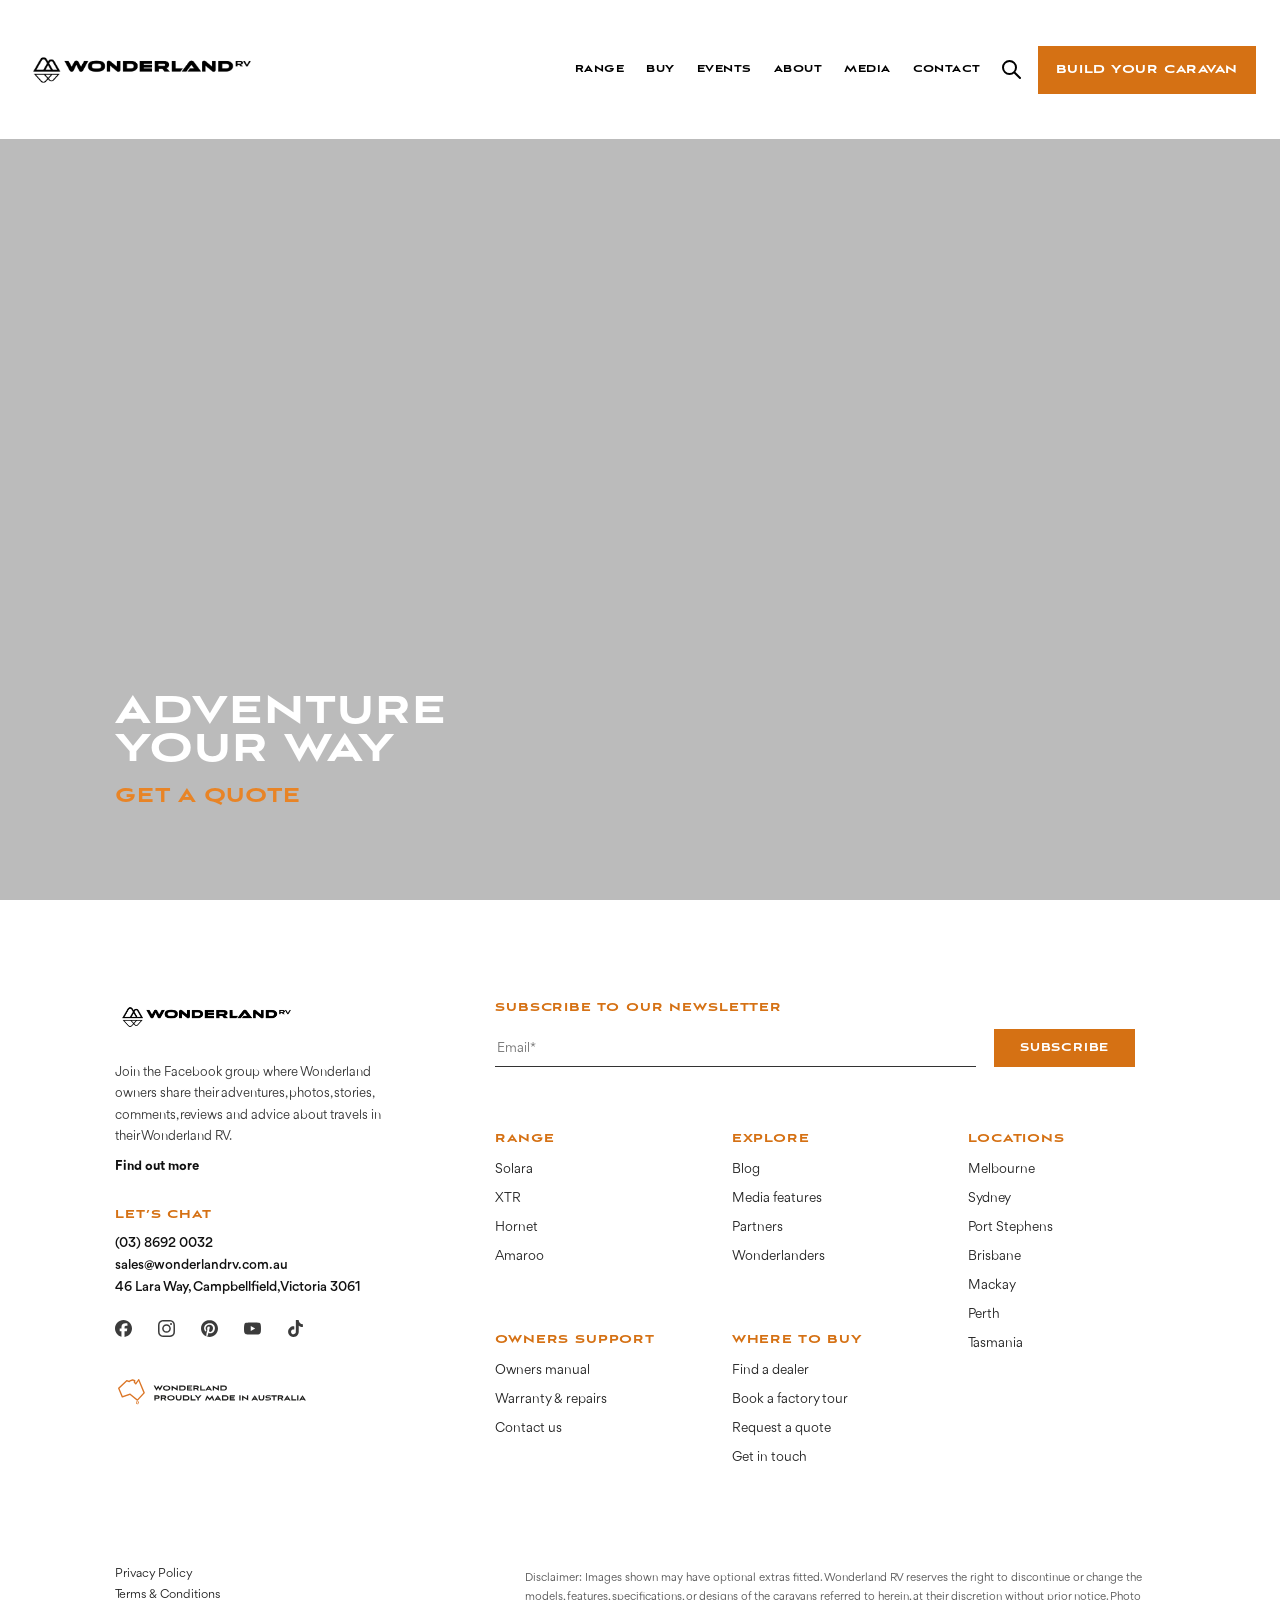
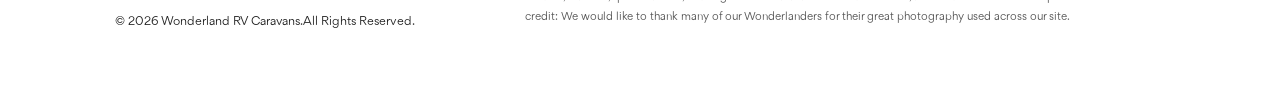
==== commit c4069b10: "Site footer from wonderlandrv.com.au + real thank-you hero image - Footer on both pages: Facebook gr" ====
--- a/index.html
+++ b/index.html
@@ -175,5 +175,107 @@
 
   </section>
 
+
+  <!-- ================= FOOTER (content from wonderlandrv.com.au) ================= -->
+  <footer class="site-footer">
+
+    <div class="footer-main">
+
+      <div class="footer-left">
+        <img class="footer-logo" src="assets/logo.png" alt="Wonderland RV">
+        <p class="blurb">Join the Facebook group where Wonderland owners share their adventures, photos, stories, comments, reviews and advice about travels in their Wonderland RV.</p>
+        <a class="find-out" href="https://www.facebook.com/groups/1381649308598634/">Find out more</a>
+
+        <h5 class="f-heading">Let&rsquo;s Chat</h5>
+        <a class="contact-line" href="tel:0386920032">(03) 8692 0032</a>
+        <a class="contact-line" href="mailto:sales@wonderlandrv.com.au">sales@wonderlandrv.com.au</a>
+        <span class="contact-line">46 Lara Way, Campbellfield, Victoria 3061</span>
+
+        <div class="socials">
+          <a href="http://facebook.com/wonderlandrv" aria-label="Facebook"><img src="assets/icon-facebook.svg" alt="Facebook"></a>
+          <a href="http://instagram.com/wonderlandrvcaravans" aria-label="Instagram"><img src="assets/icon-instagram.svg" alt="Instagram"></a>
+          <a href="https://www.pinterest.com.au/wonderlandrv/" aria-label="Pinterest"><img src="assets/icon-pinterest.svg" alt="Pinterest"></a>
+          <a href="https://www.youtube.com/@WonderlandRVCaravans" aria-label="YouTube"><img src="assets/icon-youtube.svg" alt="YouTube"></a>
+          <a href="https://www.tiktok.com/@wonderlandrv.au?lang=en" aria-label="TikTok"><img src="assets/icon-tiktok.svg" alt="TikTok"></a>
+        </div>
+
+        <img class="badge" src="assets/proudly-made-in-au.svg" alt="Wonderland — proudly made in Australia">
+      </div>
+
+      <div class="footer-right">
+
+        <div class="newsletter">
+          <h5 class="f-heading">Subscribe to our newsletter</h5>
+          <form action="thankyou.html" method="get">
+            <input type="email" name="email" placeholder="Email*" required>
+            <button type="submit">Subscribe</button>
+          </form>
+        </div>
+
+        <div class="footer-cols">
+          <div>
+            <h5 class="f-heading">Range</h5>
+            <ul>
+              <li><a href="https://wonderlandrv.com.au/range/solara/">Solara</a></li>
+              <li><a href="https://wonderlandrv.com.au/range/xtr/">XTR</a></li>
+              <li><a href="https://wonderlandrv.com.au/range/hornet/">Hornet</a></li>
+              <li><a href="https://wonderlandrv.com.au/range/amaroo/">Amaroo</a></li>
+            </ul>
+          </div>
+          <div>
+            <h5 class="f-heading">Explore</h5>
+            <ul>
+              <li><a href="https://wonderlandrv.com.au/blog/">Blog</a></li>
+              <li><a href="https://wonderlandrv.com.au/media/">Media features</a></li>
+              <li><a href="https://wonderlandrv.com.au/partners/">Partners</a></li>
+              <li><a href="https://wonderlandrv.com.au/about/ambassadors/">Wonderlanders</a></li>
+            </ul>
+          </div>
+          <div class="footer-col-locations">
+            <h5 class="f-heading">Locations</h5>
+            <ul>
+              <li><a href="https://wonderlandrv.com.au/caravans-for-sale-melbourne/">Melbourne</a></li>
+              <li><a href="https://wonderlandrv.com.au/caravans-for-sale-sydney/">Sydney</a></li>
+              <li><a href="https://wonderlandrv.com.au/dealers/">Port Stephens</a></li>
+              <li><a href="https://wonderlandrv.com.au/caravans-for-sale-brisbane/">Brisbane</a></li>
+              <li><a href="https://wonderlandrv.com.au/caravans-for-sale-mackay/">Mackay</a></li>
+              <li><a href="https://wonderlandrv.com.au/caravans-for-sale-western-australia/">Perth</a></li>
+              <li><a href="https://wonderlandrv.com.au/caravans-for-sale-tasmania/">Tasmania</a></li>
+            </ul>
+          </div>
+          <div>
+            <h5 class="f-heading">Owners Support</h5>
+            <ul>
+              <li><a href="https://wonderlandrv.com.au/owners-manual">Owners manual</a></li>
+              <li><a href="https://wonderlandrv.com.au/collateral/warranty-statement/">Warranty &amp; repairs</a></li>
+              <li><a href="https://wonderlandrv.com.au/contact-us/">Contact us</a></li>
+            </ul>
+          </div>
+          <div>
+            <h5 class="f-heading">Where to Buy</h5>
+            <ul>
+              <li><a href="https://wonderlandrv.com.au/dealers/">Find a dealer</a></li>
+              <li><a href="https://wonderlandrv.com.au/contact-us/">Book a factory tour</a></li>
+              <li><a href="https://wonderlandrv.com.au/build-your-caravan">Request a quote</a></li>
+              <li><a href="https://wonderlandrv.com.au/contact-us/">Get in touch</a></li>
+            </ul>
+          </div>
+        </div>
+
+      </div>
+
+    </div>
+
+    <div class="footer-bottom">
+      <div class="legal">
+        <a href="https://wonderlandrv.com.au/privacy-policy">Privacy Policy</a>
+        <a href="https://wonderlandrv.com.au/terms-conditions">Terms &amp; Conditions</a>
+        <p>&copy; 2026 Wonderland RV Caravans. All Rights Reserved.</p>
+      </div>
+      <p class="disclaimer">Disclaimer: Images shown may have optional extras fitted. Wonderland RV reserves the right to discontinue or change the models, features, specifications, or designs of the caravans referred to herein, at their discretion without prior notice. Photo credit: We would like to thank many of our Wonderlanders for their great photography used across our site.</p>
+    </div>
+
+  </footer>
+
 </body>
 </html>
--- a/assets/site.css
+++ b/assets/site.css
@@ -451,3 +451,177 @@
     .search-btn { margin: 0 14px 0 8px; }
     .cta-btn { min-width: 0; padding: 0 18px; height: 48px; }
   }
+
+  /* ============ FOOTER (from wonderlandrv.com.au) ============ */
+
+  .site-footer {
+    background: #fff;
+    font-family: var(--font-body);
+    padding: 100px min(170px, 9vw) 60px;
+  }
+
+  .footer-main {
+    display: flex;
+    gap: 90px;
+    align-items: flex-start;
+  }
+
+  .footer-left {
+    width: 290px;
+    flex-shrink: 0;
+  }
+
+  .footer-left .footer-logo {
+    height: 34px;
+    width: auto;
+    display: block;
+    margin-bottom: 28px;
+  }
+
+  .footer-left .blurb {
+    font-size: 12.5px;
+    line-height: 1.7;
+    color: #333;
+    margin-bottom: 10px;
+  }
+
+  .footer-left .find-out {
+    font-size: 12.5px;
+    font-weight: 700;
+    color: #111;
+    display: inline-block;
+    margin-bottom: 34px;
+  }
+  .footer-left .find-out:hover { color: var(--orange); }
+
+  .f-heading {
+    font-family: var(--font-display);
+    font-weight: 900;
+    font-size: 14px;
+    text-transform: uppercase;
+    letter-spacing: 0.06em;
+    color: var(--orange);
+    margin-bottom: 14px;
+  }
+
+  .footer-left .contact-line {
+    display: block;
+    font-size: 13px;
+    font-weight: 500;
+    color: #111;
+    margin-bottom: 8px;
+  }
+  a.contact-line:hover { color: var(--orange); }
+
+  .footer-left .socials {
+    display: flex;
+    gap: 26px;
+    margin: 26px 0 40px;
+  }
+  .footer-left .socials img {
+    height: 17px;
+    width: 17px;
+    display: block;
+    opacity: 0.85;
+    transition: opacity 0.1s ease-out;
+  }
+  .footer-left .socials a:hover img { opacity: 0.45; }
+
+  .footer-left .badge {
+    height: 34px;
+    width: auto;
+    display: block;
+  }
+
+  .footer-right { flex: 1; min-width: 0; }
+
+  .newsletter { margin-bottom: 64px; }
+
+  .newsletter form {
+    display: flex;
+    gap: 18px;
+    max-width: 640px;
+  }
+
+  .newsletter input {
+    flex: 1;
+    border: 0;
+    border-bottom: 1px solid #333;
+    font-family: var(--font-body);
+    font-size: 13px;
+    padding: 10px 2px;
+    outline: none;
+    background: transparent;
+  }
+  .newsletter input:focus { border-bottom-color: var(--orange); }
+
+  .newsletter button {
+    border: 0;
+    background: var(--orange);
+    color: #fff;
+    font-family: var(--font-display);
+    font-weight: 900;
+    font-size: 13px;
+    text-transform: uppercase;
+    letter-spacing: 0.06em;
+    padding: 12px 26px;
+    cursor: pointer;
+    transition: background 0.15s ease-out;
+  }
+  .newsletter button:hover { background: #b95f0e; }
+
+  .footer-cols {
+    display: grid;
+    grid-template-columns: repeat(3, 1fr);
+    row-gap: 56px;
+    column-gap: 40px;
+  }
+
+  .footer-cols ul {
+    list-style: none;
+  }
+
+  .footer-cols li { margin-bottom: 12px; }
+
+  .footer-cols a {
+    font-size: 13px;
+    color: #222;
+    transition: color 0.1s ease-out;
+  }
+  .footer-cols a:hover { color: var(--orange); }
+
+  .footer-col-locations { grid-row: span 2; }
+
+  .footer-bottom {
+    display: flex;
+    justify-content: space-between;
+    align-items: flex-end;
+    gap: 60px;
+    margin-top: 90px;
+  }
+
+  .footer-bottom .legal a {
+    display: block;
+    font-size: 12px;
+    color: #222;
+    margin-bottom: 8px;
+  }
+  .footer-bottom .legal a:hover { color: var(--orange); }
+
+  .footer-bottom .legal p {
+    font-size: 12px;
+    color: #222;
+    margin-top: 14px;
+  }
+
+  .footer-bottom .disclaimer {
+    font-size: 11px;
+    line-height: 1.8;
+    color: #555;
+    max-width: 640px;
+  }
+
+  @media (max-width: 1100px) {
+    .footer-main { flex-direction: column; gap: 60px; }
+    .footer-bottom { flex-direction: column; align-items: flex-start; }
+  }
